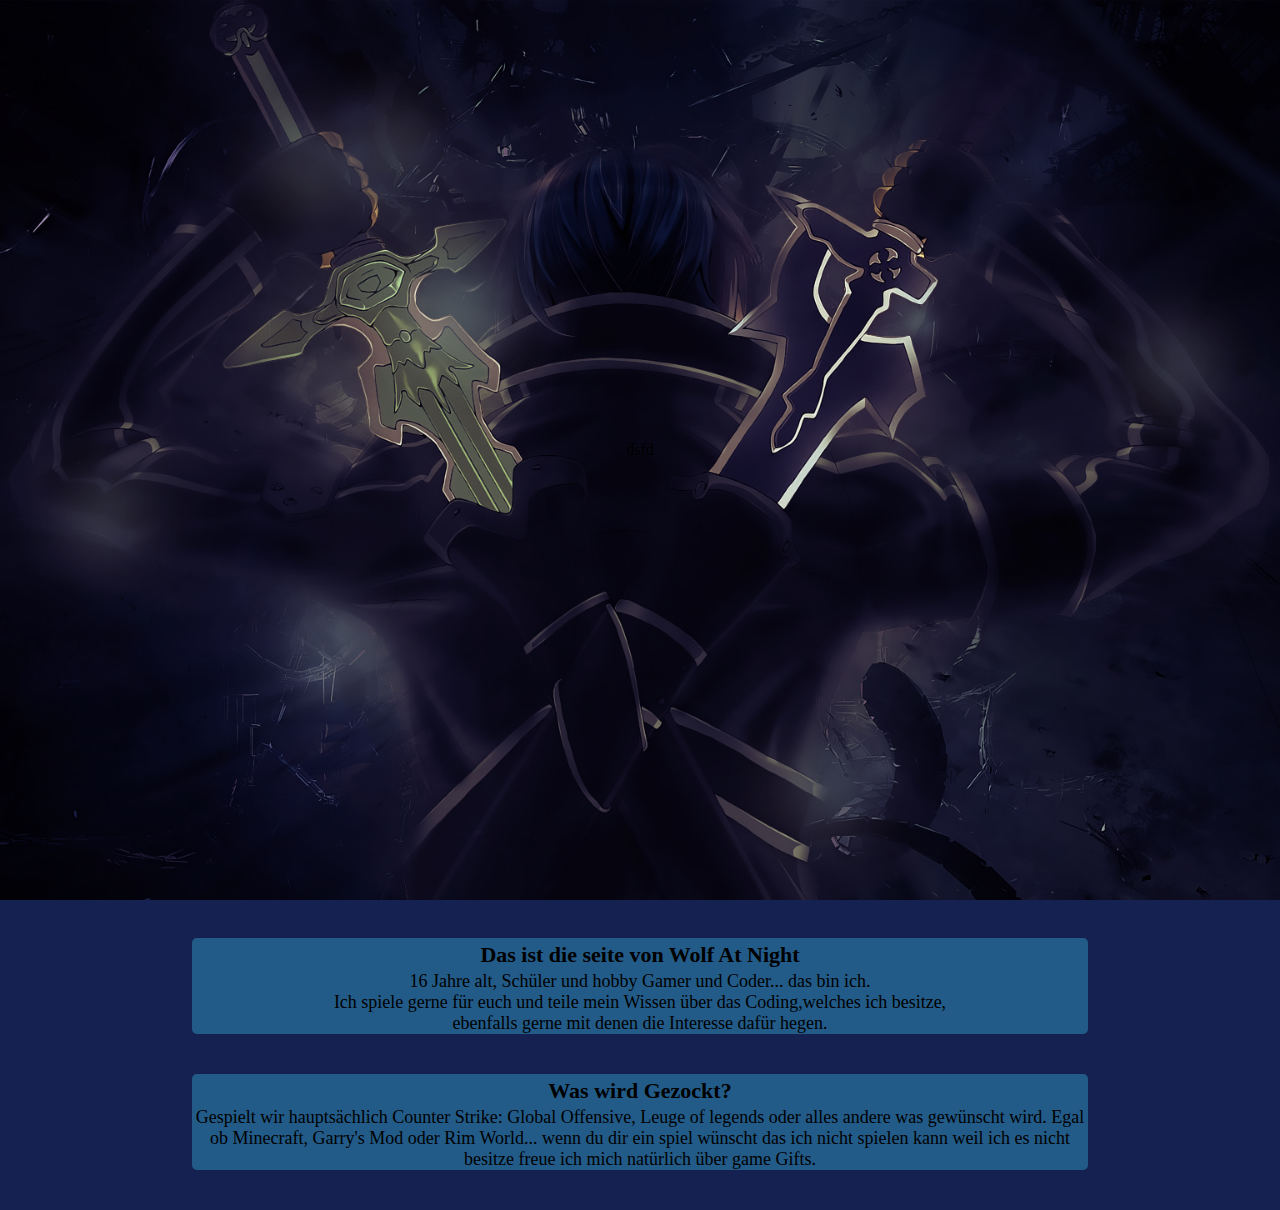
==== index.html @ 0afce8e8 "Fixed Fullscreen" ====
<html>
    <title>Wolf At Night</title>
<link href="style.css" rel="stylesheet">
<body>
  <header class="entrypage" link=$blue vlink=$blue>
      <div class="lp">
dsfd
      </div>

  </header>
    <p><hl>Das ist die seite von Wolf At Night</hl><br>
    16 Jahre alt, Sch&uuml;ler und hobby Gamer und Coder... das bin ich.<br>
    Ich spiele gerne f&uuml;r euch und teile mein Wissen &uuml;ber das Coding,welches ich besitze,<br>
    ebenfalls gerne mit denen die Interesse daf&uuml;r hegen.</p>



    <p><hl>Was wird Gezockt?</hl><br>
    Gespielt wir haupts&auml;chlich Counter Strike: Global Offensive, Leuge of legends
    oder alles andere was gew&uuml;nscht wird. Egal ob Minecraft, Garry's Mod oder Rim World...
    wenn du dir ein spiel w&uuml;nscht das ich nicht spielen kann weil ich es nicht besitze freue ich mich nat&uuml;rlich &uuml;ber game Gifts.</p>

    </body>
</html>
---- style.css ----
div.lp {
    display: flex;
    flex-direction: column;
    justify-content: center;
    align-items: center;
    height: 100vh;
    text-align: center;
    background-image: url(SAO.jpg);
    background-size: cover !important;
    background-position: center;
    margin-bottom: 3%;
}

.link {
    text-decoration: none;
    margin-top: 18%;
    font-size: 25;
    color: #0C2BFF;
}

h1, h3.flash {
    color: #0C2BFF;
}

h1 {
    font-size: 50;
}

h3 {
    font-size: 25;
}

body h1 {
    margin-top: 100px;
}

body {
    background-color: #152251;
    margin: 0;
    padding: 0;
}

hl {
    font-size: 22;
    line-height: 1.5;
    font-weight: 600;
}

p {
    width: 70%;
    margin: 0 auto 20px;
    font-size: 18px;
    background: #225B88;
    border-radius: 5px;
    text-align: center;
    margin-bottom: 40px;
}
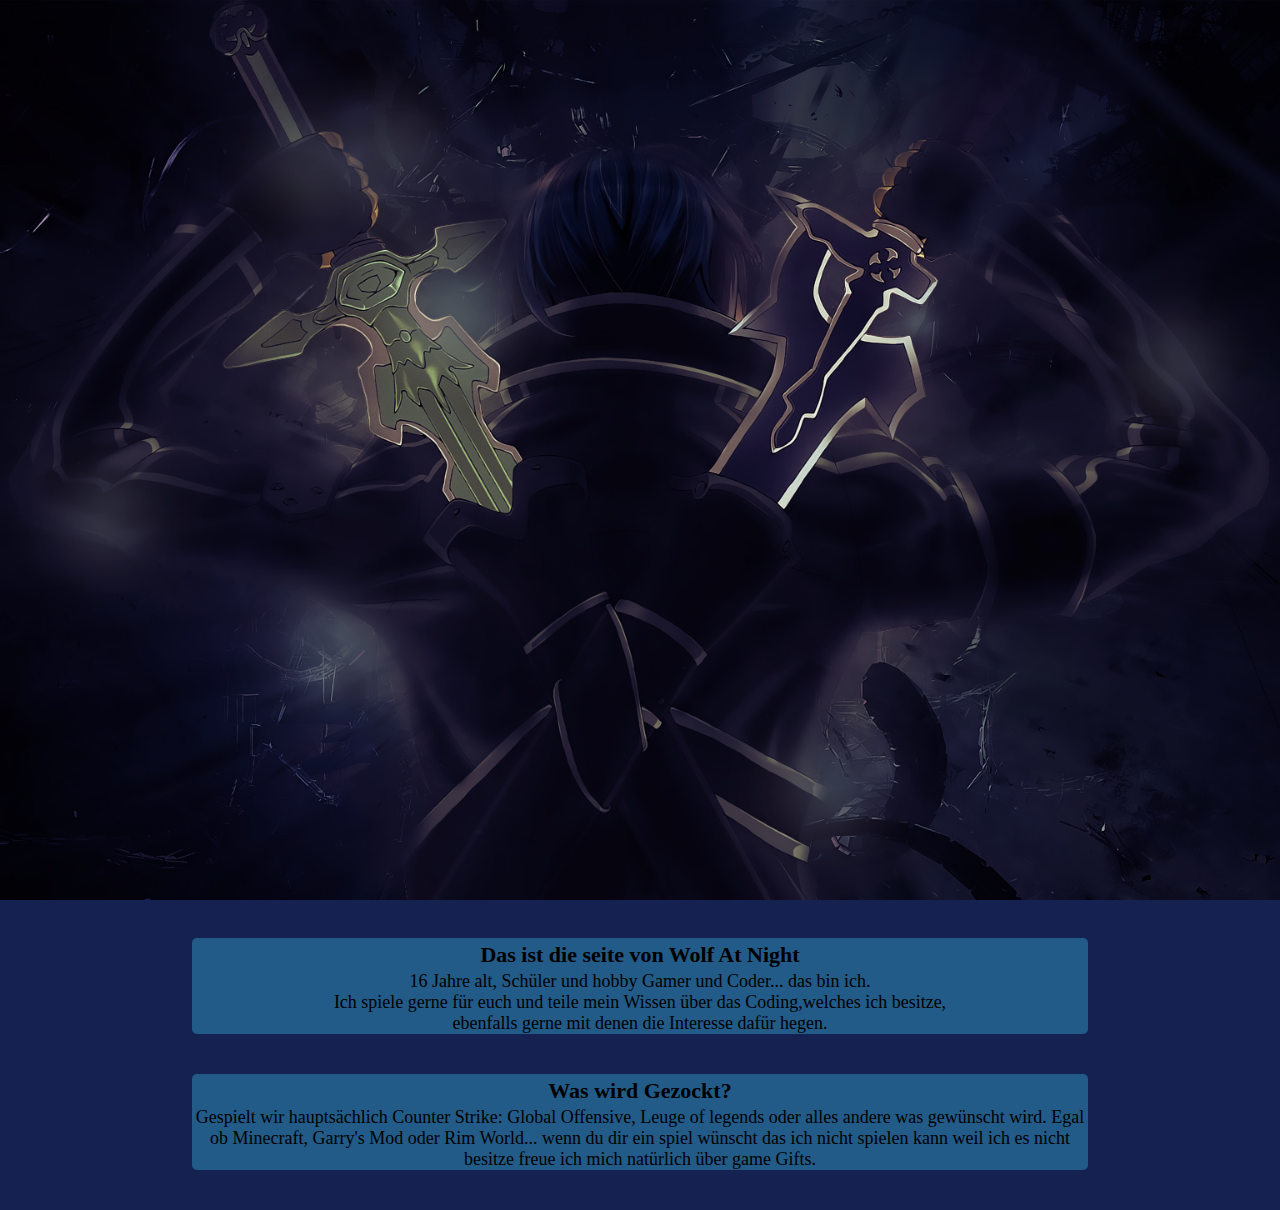
==== commit 7af58664: "AMANA" ====
--- a/index.html
+++ b/index.html
@@ -4,7 +4,7 @@
 <body>
   <header class="entrypage" link=$blue vlink=$blue>
       <div class="lp">
-dsfd
+    
       </div>
 
   </header>
--- a/style.css
+++ b/style.css
@@ -6,7 +6,7 @@
     height: 100vh;
     text-align: center;
     background-image: url(SAO.jpg);
-    background-size: cover !important;
+    background-size: cover;
     background-position: center;
     margin-bottom: 3%;
 }
